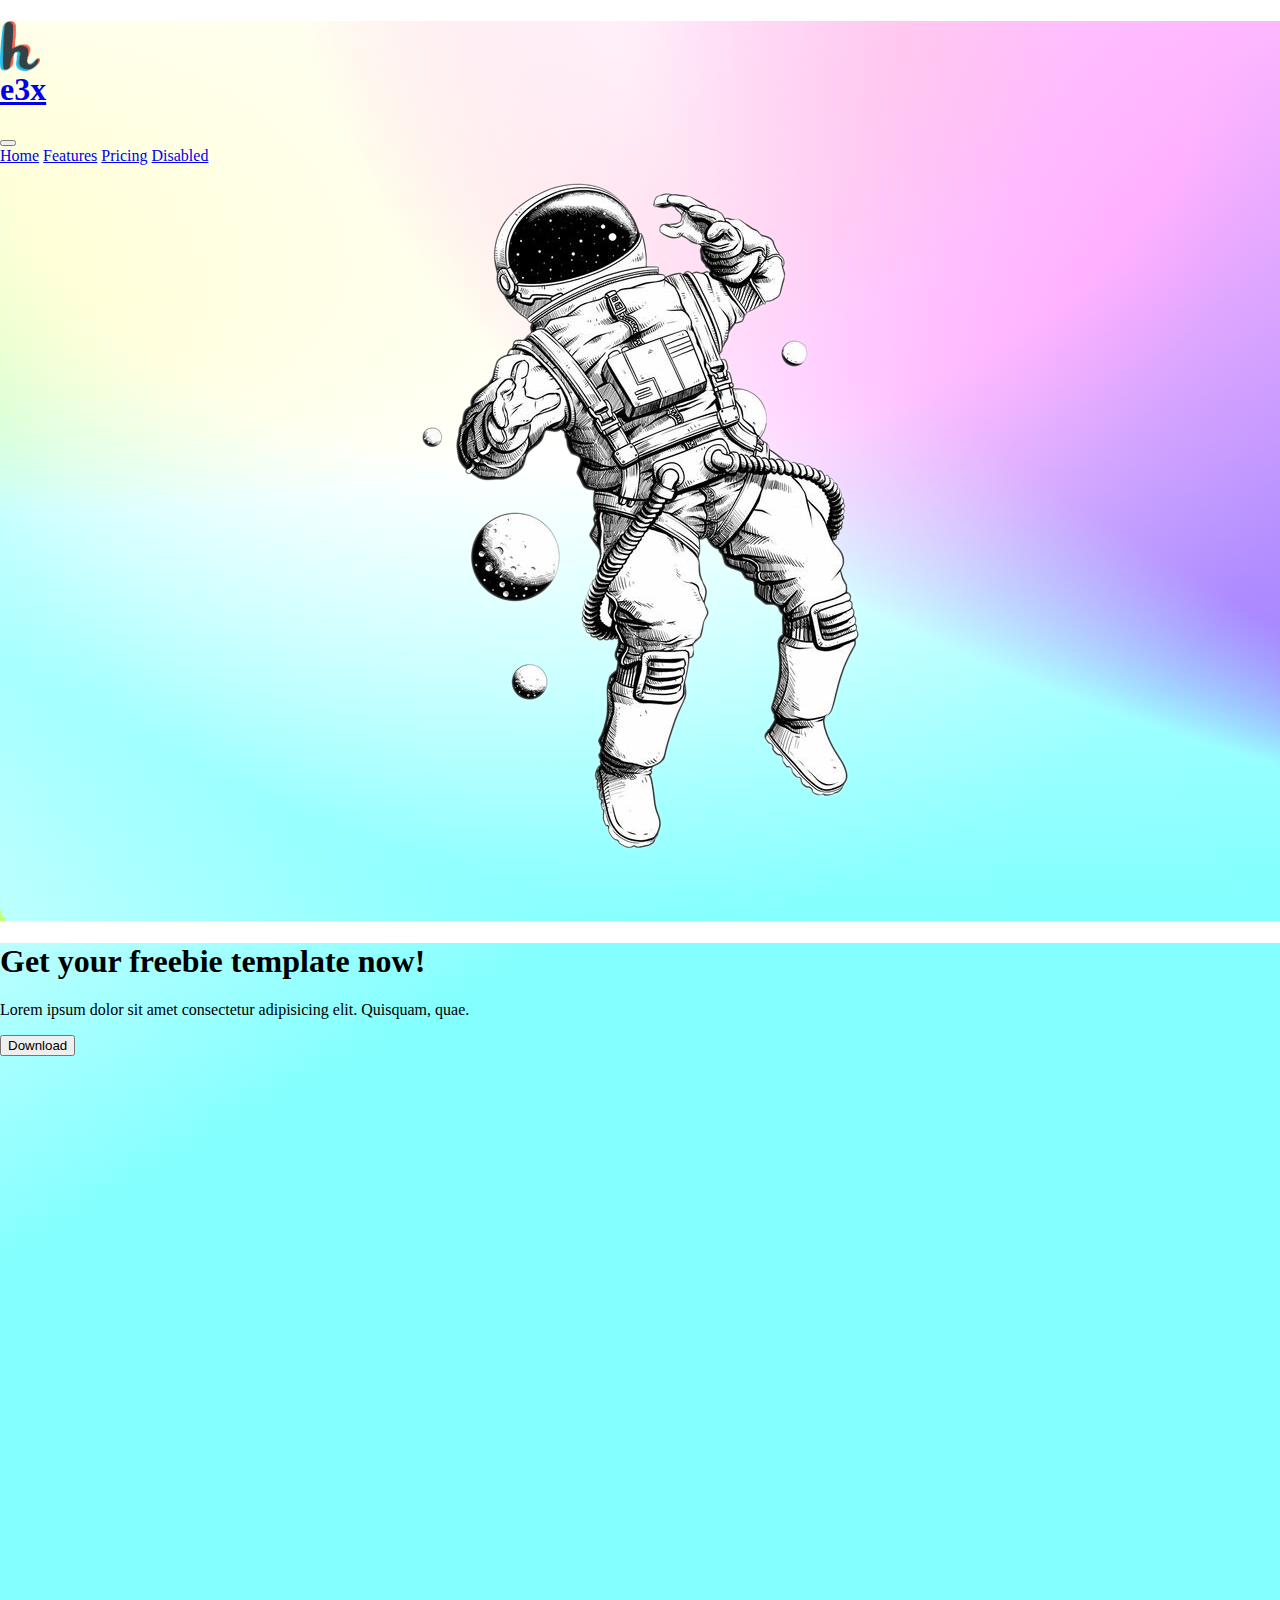
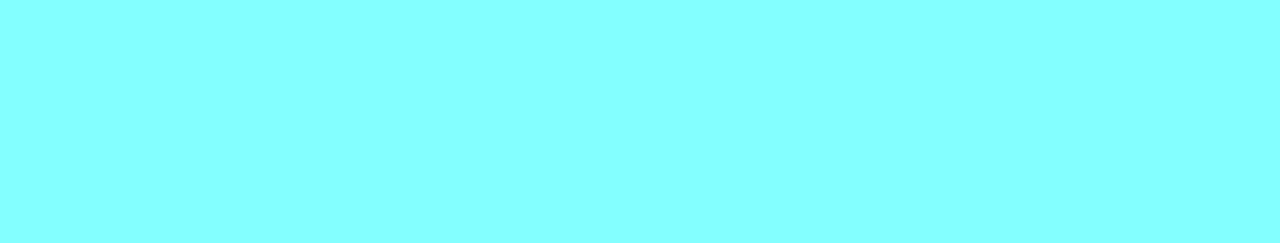
==== web 2/index.html @ e9987c2b "web 2" ====
<!DOCTYPE html>
<html lang="en">

<head>
    <meta charset="UTF-8">
    <meta http-equiv="X-UA-Compatible" content="IE=edge">
    <meta name="viewport" content="width=device-width, initial-scale=1.0">
    <link href="https://cdn.jsdelivr.net/npm/bootstrap@5.2.2/dist/css/bootstrap.min.css" rel="stylesheet"
        integrity="sha384-Zenh87qX5JnK2Jl0vWa8Ck2rdkQ2Bzep5IDxbcnCeuOxjzrPF/et3URy9Bv1WTRi" crossorigin="anonymous">
    <link rel="stylesheet" href="css/main.css">

    <title>Document</title>
</head>

<body>
    <div class="frist">
        <div class="warp-img">
            <img src="img/astronout.png" id="astrounut" alt="">
        </div>
        <div class="header container-xl">
            <nav class="navbar navbar-expand-lg navbar-light">
                <a class="navbar-brand" href="#">
                    <div class="logo ">
                        <img src="img/h.png" alt="he3x logo">
                        <div class="logo-text pt-2">
                            <h1>e3x</h1>
                        </div>
                    </div>
                </a>
                <button class="navbar-toggler" type="button" data-toggle="collapse" data-target="#navbarNavAltMarkup"
                    aria-controls="navbarNavAltMarkup" aria-expanded="false" aria-label="Toggle navigation">
                    <span class="navbar-toggler-icon"></span>
                </button>
                <div class="collapse navbar-collapse justify-content-end me-3" id="navbarNavAltMarkup">
                    <div class="navbar-nav ml-auto">
                        <a class="nav-item nav-link active" href="#">Home</a>
                        <a class="nav-item nav-link" href="#">Features</a>
                        <a class="nav-item nav-link" href="#">Pricing</a>
                        <a class="nav-item nav-link disabled" href="#">Disabled</a>
                    </div>
                </div>
            </nav>
        </div>
    </div>
    <div class="second">
        <div class="container">
            <div class="row">
                <div class="col-md-6">
                    <div class="left">
                        <h1>Get your freebie template now!</h1>
                        <p>Lorem ipsum dolor sit amet consectetur adipisicing elit. Quisquam, quae.</p>
                        <button class="btn btn-primary">Download</button>
                    </div>
                </div>
                <div class="col-md-6">
                    <div class="right">
                    </div>
                </div>
            </div>
        </div>
    </div>
</body>

</html>
---- web 2/css/main.css ----
body {
    margin: 0;
}

.frist {
    height: 100vh;
    background: linear-gradient(180deg, #FFB7B7 0%, #727272 100%), radial-gradient(60.91% 100% at 50% 0%, #FFD1D1 0%, #260000 100%), linear-gradient(147.43deg, #00FFFF 0%, #FFFFFF 100%), radial-gradient(100.22% 100% at 70.57% 0%, #FF0000 0%, #00e7ff 100%), linear-gradient(64.82deg, #DBFF00 0%, #3300FF 100%);
    background-blend-mode: screen, overlay, color-burn, color-dodge, normal;
}
.warp-img {
    position: absolute;
    top: 55%;
    left: 50%;
    transform: translate(-50%, -50%);
    width: 100%;
    height: 100%;
    display: flex;
    justify-content: center;
    
}
#astrounut{
    max-width: 736px;
    min-width: 400px;
    position: absolute;  
    width: 100%;
    height: auto;
}

.second {
    height: 100vh;
    background: #84ffff;
    background-image: linear-gradient(150deg, #baffff ,#84ffff 20%, #84ffff 100%);
}
.logo {
   width: 40px;
}

.logo img{
    position: relative;
    float: left;
    width: 100%;
    background-position: 50% 50%;
    background-repeat:   no-repeat;
    background-size:     cover;
}
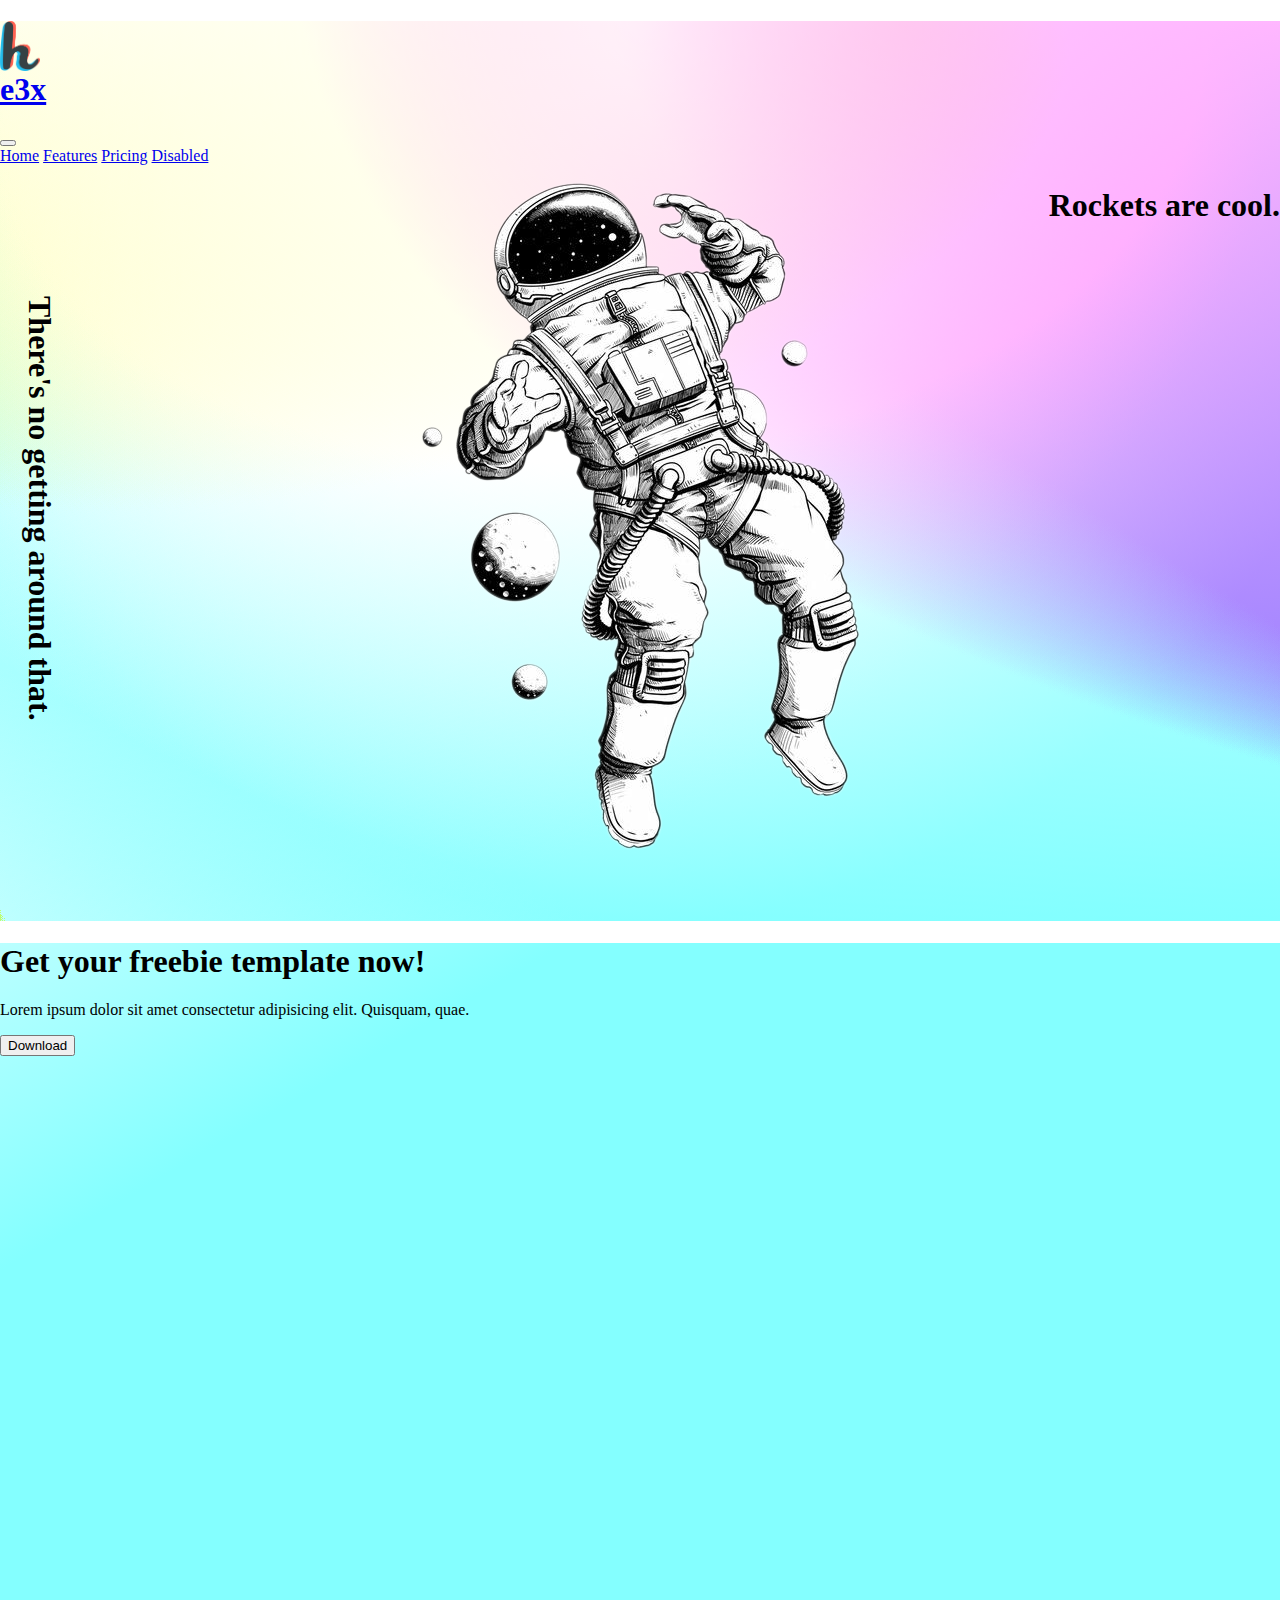
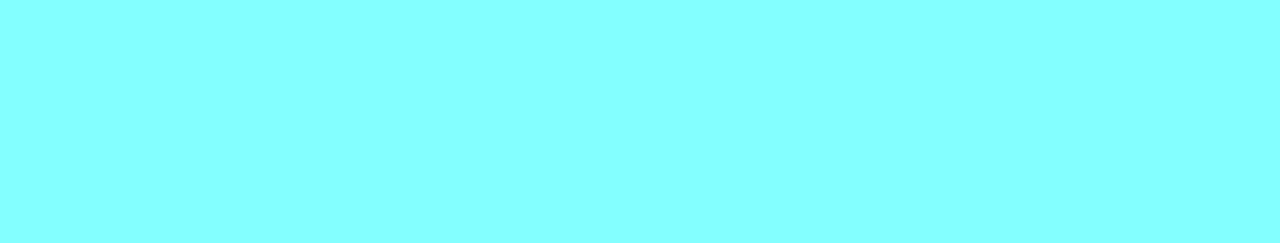
==== commit 0c8b1a5c: "header fix" ====
--- a/web 2/index.html
+++ b/web 2/index.html
@@ -40,6 +40,18 @@
                     </div>
                 </div>
             </nav>
+            <div class="row">
+                <div class="col-md-8">
+                    <div class="header-text pe-5">
+                        <h1>Rockets are cool. </h1>
+                    </div>
+                </div>
+                <div class="col-md-1 header-vertical">
+                    <div class="header-text">
+                        <h1>There's no getting around that.</h1>
+                    </div>
+                </div>   
+            </div>
         </div>
     </div>
     <div class="second">
--- a/web 2/css/main.css
+++ b/web 2/css/main.css
@@ -7,6 +7,7 @@
     background: linear-gradient(180deg, #FFB7B7 0%, #727272 100%), radial-gradient(60.91% 100% at 50% 0%, #FFD1D1 0%, #260000 100%), linear-gradient(147.43deg, #00FFFF 0%, #FFFFFF 100%), radial-gradient(100.22% 100% at 70.57% 0%, #FF0000 0%, #00e7ff 100%), linear-gradient(64.82deg, #DBFF00 0%, #3300FF 100%);
     background-blend-mode: screen, overlay, color-burn, color-dodge, normal;
 }
+
 .warp-img {
     position: absolute;
     top: 55%;
@@ -16,30 +17,40 @@
     height: 100%;
     display: flex;
     justify-content: center;
-    
+
 }
-#astrounut{
+
+#astrounut {
     max-width: 736px;
     min-width: 400px;
-    position: absolute;  
+    position: absolute;
     width: 100%;
     height: auto;
 }
 
-.second {
-    height: 100vh;
-    background: #84ffff;
-    background-image: linear-gradient(150deg, #baffff ,#84ffff 20%, #84ffff 100%);
-}
 .logo {
-   width: 40px;
+    width: 40px;
 }
 
-.logo img{
+.logo img {
     position: relative;
     float: left;
     width: 100%;
     background-position: 50% 50%;
-    background-repeat:   no-repeat;
-    background-size:     cover;
+    background-repeat: no-repeat;
+    background-size: cover;
+}
+
+.header-text h1{
+    text-align: right;
+}
+
+.header-vertical{
+    padding-top: 4%;
+    writing-mode: vertical-rl;
+}
+.second {
+    height: 100vh;
+    background: #84ffff;
+    background-image: linear-gradient(150deg, #baffff, #84ffff 20%, #84ffff 100%);
 }